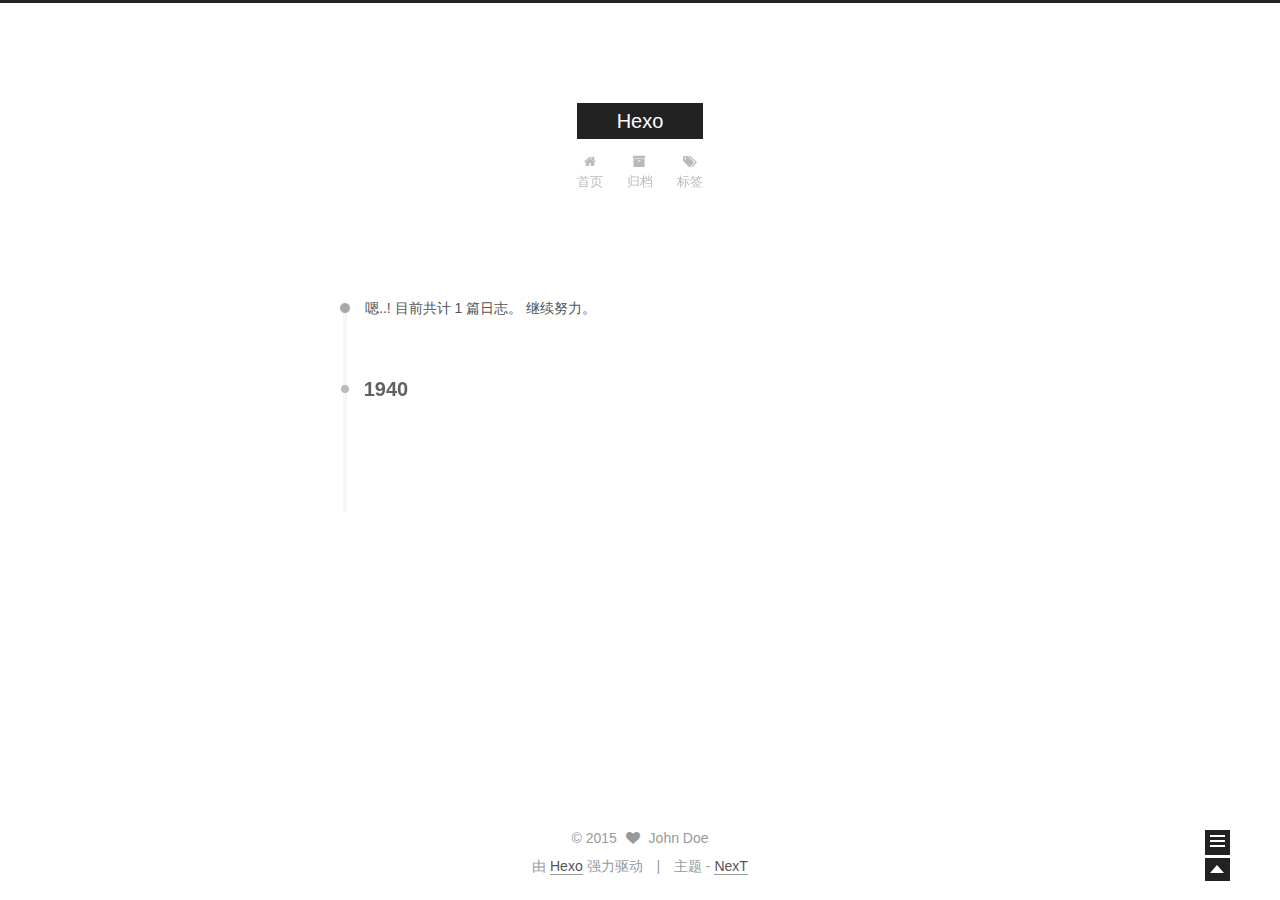
==== archives/index.html @ 6d425afc "Site updated: 2015-11-04 15:20:07" ====
<!doctype html>
<html class="theme-next   use-motion ">
<head>
  <meta charset="UTF-8"/>
<meta http-equiv="X-UA-Compatible" content="IE=edge,chrome=1" />
<meta name="viewport" content="width=device-width, initial-scale=1, maximum-scale=1"/>



<meta http-equiv="Cache-Control" content="no-transform" />
<meta http-equiv="Cache-Control" content="no-siteapp" />












  <link href="/vendors/fancybox/source/jquery.fancybox.css?v=2.1.5" rel="stylesheet" type="text/css"/>




  
    <link href='//fonts.lug.ustc.edu.cn/css?family=Lato:300,400,700,400italic&subset=latin,latin-ext' rel='stylesheet' type='text/css'>
  



<link href="/vendors/font-awesome/css/font-awesome.min.css?v=4.4.0" rel="stylesheet" type="text/css" />

<link href="/css/main.css?v=0.4.5.2" rel="stylesheet" type="text/css" />


  <meta name="keywords" content="Hexo, NexT" />








  <link rel="shortcut icon" type="image/x-icon" href="/favicon.ico?v=0.4.5.2" />






<meta name="description">
<meta property="og:type" content="website">
<meta property="og:title" content="Hexo">
<meta property="og:url" content="http://yoursite.com/archives/index.html">
<meta property="og:site_name" content="Hexo">
<meta property="og:description">
<meta name="twitter:card" content="summary">
<meta name="twitter:title" content="Hexo">
<meta name="twitter:description">



<script type="text/javascript" id="hexo.configuration">
  var CONFIG = {
    scheme: '',
    sidebar: 'post',
    motion: true
  };
</script>

  <title> 归档 | Hexo </title>
</head>

<body itemscope itemtype="http://schema.org/WebPage" lang="zh-Hans">

  <!--[if lte IE 8]>
  <div style=' clear: both; height: 59px; padding:0 0 0 15px; position: relative;margin:0 auto;'>
    <a href="http://windows.microsoft.com/en-US/internet-explorer/products/ie/home?ocid=ie6_countdown_bannercode">
      <img src="http://7u2nvr.com1.z0.glb.clouddn.com/picouterie.jpg" border="0" height="42" width="820"
           alt="You are using an outdated browser. For a faster, safer browsing experience, upgrade for free today or use other browser ,like chrome firefox safari."
           style='margin-left:auto;margin-right:auto;display: block;'/>
    </a>
  </div>
<![endif]-->
  






  <div class="container one-column  page-archive ">
    <div class="headband"></div>

    <header id="header" class="header" itemscope itemtype="http://schema.org/WPHeader">
      <div class="header-inner"><div class="site-meta ">
  

  <div class="custom-logo-site-title">
    <a href="/"  class="brand" rel="start">
      <span class="logo-line-before"><i></i></span>
      <span class="site-title">Hexo</span>
      <span class="logo-line-after"><i></i></span>
    </a>
  </div>
  <p class="site-subtitle"></p>
</div>

<div class="site-nav-toggle">
  <button>
    <span class="btn-bar"></span>
    <span class="btn-bar"></span>
    <span class="btn-bar"></span>
  </button>
</div>

<nav class="site-nav">
  

  
    <ul id="menu" class="menu ">
      
        
        <li class="menu-item menu-item-home">
          <a href="/" rel="section">
            
              <i class="menu-item-icon fa fa-home fa-fw"></i> <br />
            
            首页
          </a>
        </li>
      
        
        <li class="menu-item menu-item-archives">
          <a href="/archives" rel="section">
            
              <i class="menu-item-icon fa fa-archive fa-fw"></i> <br />
            
            归档
          </a>
        </li>
      
        
        <li class="menu-item menu-item-tags">
          <a href="/tags" rel="section">
            
              <i class="menu-item-icon fa fa-tags fa-fw"></i> <br />
            
            标签
          </a>
        </li>
      

      
      
    </ul>
  

  
</nav>

 </div>
    </header>

    <main id="main" class="main">
      <div class="main-inner">
        <div id="content" class="content">
          

  <section id="posts" class="posts-collapse">
    <span class="archive-move-on"></span>

    <span class="archive-page-counter">
      
      
      
        
      
      嗯..! 目前共计 1 篇日志。 继续努力。
    </span>

    

      
      
      

      
        
        <div class="collection-title">
          <h2 class="archive-year motion-element" id="archive-year-1940">1940</h2>
        </div>
      
      

      

  <article class="post post-type-normal" itemscope itemtype="http://schema.org/Article">
    <header class="post-header">

      <h1 class="post-title">
        
            <a class="post-title-link" href="/1940/10/24/hello-world/" itemprop="url">
              
                <span itemprop="name">Hello World</span>
              
            </a>
        
      </h1>

      <div class="post-meta">
        <time class="post-time" itemprop="dateCreated"
              datetime="1940-10-24T10:26:18+08:00"
              content="1940-10-24" >
          10-24
        </time>
      </div>

    </header>
  </article>



    

  </section>

  



        </div>

        


        

      </div>

      
        
  
  <div class="sidebar-toggle">
    <div class="sidebar-toggle-line-wrap">
      <span class="sidebar-toggle-line sidebar-toggle-line-first"></span>
      <span class="sidebar-toggle-line sidebar-toggle-line-middle"></span>
      <span class="sidebar-toggle-line sidebar-toggle-line-last"></span>
    </div>
  </div>

  <aside id="sidebar" class="sidebar">
    <div class="sidebar-inner">

      

      

      <section class="site-overview sidebar-panel  sidebar-panel-active ">
        <div class="site-author motion-element" itemprop="author" itemscope itemtype="http://schema.org/Person">
          <img class="site-author-image" src="/images/default_avatar.jpg" alt="John Doe" itemprop="image"/>
          <p class="site-author-name" itemprop="name">John Doe</p>
        </div>
        <p class="site-description motion-element" itemprop="description"></p>
        <nav class="site-state motion-element">
          <div class="site-state-item site-state-posts">
            <a href="/archives">
              <span class="site-state-item-count">1</span>
              <span class="site-state-item-name">日志</span>
            </a>
          </div>

          <div class="site-state-item site-state-categories">
            
              <span class="site-state-item-count">0</span>
              <span class="site-state-item-name">分类</span>
              
          </div>

          <div class="site-state-item site-state-tags">
            <a href="/tags">
              <span class="site-state-item-count">0</span>
              <span class="site-state-item-name">标签</span>
              </a>
          </div>

        </nav>

        

        <div class="links-of-author motion-element">
          
        </div>

        
        

        <div class="links-of-author motion-element">
          
        </div>

      </section>

      

    </div>
  </aside>


      
    </main>

    <footer id="footer" class="footer">
      <div class="footer-inner">
        <div class="copyright" >
  
  &copy; 
  <span itemprop="copyrightYear">2015</span>
  <span class="with-love">
    <i class="icon-next-heart fa fa-heart"></i>
  </span>
  <span class="author" itemprop="copyrightHolder">John Doe</span>
</div>

<div class="powered-by">
  由 <a class="theme-link" href="http://hexo.io">Hexo</a> 强力驱动
</div>

<div class="theme-info">
  主题 -
  <a class="theme-link" href="https://github.com/iissnan/hexo-theme-next">
    NexT
  </a>
</div>



      </div>
    </footer>

    <div class="back-to-top"></div>
  </div>

  <script type="text/javascript" src="/vendors/jquery/index.js?v=2.1.3"></script>

  
  
  
    <script type="text/javascript">
      postMotionOptions = {stagger: 100, drag: true};
    </script>
  


  
    
    

  


  

  
  <script type="text/javascript" src="/vendors/fancybox/source/jquery.fancybox.pack.js"></script>
  <script type="text/javascript" src="/js/fancy-box.js?v=0.4.5.2"></script>


  <script type="text/javascript" src="/js/helpers.js?v=0.4.5.2"></script>
  <script type="text/javascript" src="/vendors/velocity/velocity.min.js"></script>
<script type="text/javascript" src="/vendors/velocity/velocity.ui.min.js"></script>

<script type="text/javascript" src="/js/motion.js?v=0.4.5.2" id="motion.global"></script>


  <script type="text/javascript" src="/vendors/fastclick/lib/fastclick.min.js?v=1.0.6"></script>
  <script type="text/javascript" src="/vendors/jquery_lazyload/jquery.lazyload.js?v=1.9.7"></script>

  
  
    <script type="text/javascript" id="motion.page.archive">
      $('.archive-year').velocity('transition.slideLeftIn');
    </script>
  


  <script type="text/javascript" src="/js/bootstrap.js"></script>

  
  

  
  

</body>
</html>
---- css/main.css ----
/* normalize.css v3.0.2 | MIT License | git.io/normalize */
html {
  font-family: sans-serif; /* 1 */
  -ms-text-size-adjust: 100%; /* 2 */
  -webkit-text-size-adjust: 100%; /* 2 */
}
body {
  margin: 0;
}
article,
aside,
details,
figcaption,
figure,
footer,
header,
hgroup,
main,
menu,
nav,
section,
summary {
  display: block;
}
audio,
canvas,
progress,
video {
  display: inline-block; /* 1 */
  vertical-align: baseline; /* 2 */
}
audio:not([controls]) {
  display: none;
  height: 0;
}
[hidden],
template {
  display: none;
}
a {
  background-color: transparent;
}
a:active,
a:hover {
  outline: 0;
}
abbr[title] {
  border-bottom: 1px dotted;
}
b,
strong {
  font-weight: bold;
}
dfn {
  font-style: italic;
}
h1 {
  font-size: 2em;
  margin: 0.67em 0;
}
mark {
  background: #ff0;
  color: #000;
}
small {
  font-size: 80%;
}
sub,
sup {
  font-size: 75%;
  line-height: 0;
  position: relative;
  vertical-align: baseline;
}
sup {
  top: -0.5em;
}
sub {
  bottom: -0.25em;
}
img {
  border: 0;
}
svg:not(:root) {
  overflow: hidden;
}
figure {
  margin: 1em 40px;
}
hr {
  -moz-box-sizing: content-box;
  box-sizing: content-box;
  height: 0;
}
pre {
  overflow: auto;
}
code,
kbd,
pre,
samp {
  font-family: monospace, monospace;
  font-size: 1em;
}
button,
input,
optgroup,
select,
textarea {
  color: inherit; /* 1 */
  font: inherit; /* 2 */
  margin: 0; /* 3 */
}
button {
  overflow: visible;
}
button,
select {
  text-transform: none;
}
button,
html input[type="button"],
input[type="reset"],
input[type="submit"] {
  -webkit-appearance: button; /* 2 */
  cursor: pointer; /* 3 */
}
button[disabled],
html input[disabled] {
  cursor: default;
}
button::-moz-focus-inner,
input::-moz-focus-inner {
  border: 0;
  padding: 0;
}
input {
  line-height: normal;
}
input[type="checkbox"],
input[type="radio"] {
  box-sizing: border-box; /* 1 */
  padding: 0; /* 2 */
}
input[type="number"]::-webkit-inner-spin-button,
input[type="number"]::-webkit-outer-spin-button {
  height: auto;
}
input[type="search"] {
  -webkit-appearance: textfield; /* 1 */
  -moz-box-sizing: content-box;
  -webkit-box-sizing: content-box; /* 2 */
  box-sizing: content-box;
}
input[type="search"]::-webkit-search-cancel-button,
input[type="search"]::-webkit-search-decoration {
  -webkit-appearance: none;
}
fieldset {
  border: 1px solid #c0c0c0;
  margin: 0 2px;
  padding: 0.35em 0.625em 0.75em;
}
legend {
  border: 0; /* 1 */
  padding: 0; /* 2 */
}
textarea {
  overflow: auto;
}
optgroup {
  font-weight: bold;
}
table {
  border-collapse: collapse;
  border-spacing: 0;
}
td,
th {
  padding: 0;
}
::selection {
  background: #262a30;
  color: #fff;
}
body {
  position: relative;
  font-family: Lato, "PingFang SC", "Microsoft YaHei", sans-serif;
  font-size: 14px;
  line-height: 2;
  color: #555;
  background: #fff;
}
@media (max-width: 767px) {
  body {
    padding-right: 0 !important;
  }
}
@media (min-width: 768px) and (max-width: 991px) {
  body {
    padding-right: 0 !important;
  }
}
@media (min-width: 1600px) {
  body {
    font-size: 16px;
  }
}
h1,
h2,
h3,
h4,
h5,
h6 {
  margin: 0;
  padding: 0;
  font-weight: bold;
  line-height: 1;
  font-family: Lato, "PingFang SC", "Microsoft YaHei", sans-serif;
}
h1 {
  font-size: 22px;
}
@media (max-width: 767px) {
  h1 {
    font-size: 18px;
  }
}
h2 {
  font-size: 20px;
}
@media (max-width: 767px) {
  h2 {
    font-size: 16px;
  }
}
h3 {
  font-size: 18px;
}
@media (max-width: 767px) {
  h3 {
    font-size: 14px;
  }
}
h4 {
  font-size: 16px;
}
@media (max-width: 767px) {
  h4 {
    font-size: 12px;
  }
}
h5 {
  font-size: 14px;
}
@media (max-width: 767px) {
  h5 {
    font-size: 10px;
  }
}
h6 {
  font-size: 12px;
}
@media (max-width: 767px) {
  h6 {
    font-size: 8px;
  }
}
p {
  margin: 0 0 25px 0;
}
a {
  color: #555;
  text-decoration: none;
  border-bottom: 1px solid #999;
}
a:hover {
  color: #222;
  border-bottom-color: #222;
}
ul {
  list-style: none;
}
blockquote {
  margin: 0;
  padding: 0;
}
img {
  display: block;
  margin: auto 0;
  max-width: 100%;
  height: auto;
}
h2,
h3,
h4,
h5,
h6 {
  margin: 20px 0 15px;
}
ul {
  list-style: square;
}
a {
  word-wrap: break-word;
}
hr {
  margin: 40px 0;
  height: 3px;
  border: none;
  background-color: #ddd;
  background-image: repeating-linear-gradient(-45deg, #fff, #fff 4px, transparent 4px, transparent 8px);
}
blockquote {
  padding: 0 15px;
  color: #666;
  border-left: 4px solid #ddd;
}
blockquote cite::before {
  content: "-";
  padding: 0 5px;
}
dt {
  font-weight: 700;
}
dd {
  margin: 0;
  padding: 0;
}
.pullquote {
  width: 45%;
}
.pullquote.left {
  float: left;
  margin-left: 5px;
  margin-right: 10px;
}
.pullquote.right {
  float: right;
  margin-left: 10px;
  margin-right: 5px;
}
.highlight table,
.gist table {
  width: auto;
}
.highlight table td,
.gist table td {
  border: none;
}
.highlight a,
.gist a {
  color: #222 !important;
  text-decoration: none !important;
}
.video-container {
  position: relative;
  padding-top: 60%;
  height: 0;
  overflow: hidden;
}
.video-container iframe,
.video-container object,
.video-container embed {
  position: absolute;
  top: 0;
  left: 0;
  width: 100%;
  height: 100%;
}
table {
  margin: 20px 0;
  width: 100%;
  border-collapse: collapse;
  border-spacing: 0;
  border: 1px solid #ddd;
  font-size: 14px;
}
table>tbody>tr:nth-of-type(odd) {
  background-color: #f9f9f9;
}
table>tbody>tr:hover {
  background-color: #f5f5f5;
}
caption,
th,
td {
  padding: 8px;
  text-align: left;
  vertical-align: middle;
  font-weight: normal;
}
th,
td {
  border-bottom: 3px solid #ddd;
  border-right: 1px solid #eee;
}
th {
  padding-bottom: 10px;
  font-weight: 700;
}
td {
  border-bottom-width: 1px;
}
.text-left {
  text-align: left;
}
.text-center {
  text-align: center;
}
.text-right {
  text-align: right;
}
.text-justify {
  text-align: justify;
}
.text-nowrap {
  white-space: nowrap;
}
.text-lowercase {
  text-transform: lowercase;
}
.text-uppercase {
  text-transform: uppercase;
}
.text-capitalize {
  text-transform: capitalize;
}
.center-block {
  display: block;
  margin-left: auto;
  margin-right: auto;
}
.clearfix:before,
.clearfix:after {
  content: " ";
  display: table;
}
.clearfix:after {
  clear: both;
}
.full-image.full-image.full-image {
  border: none;
  max-width: 100%;
  width: auto;
  margin: 0;
}
@media (min-width: 992px) {
  .full-image.full-image.full-image {
    max-width: none;
    width: 126%;
    margin: 0 -13%;
  }
}
.use-motion .motion-element {
  opacity: 0;
}
pre,
.highlight {
  background: #f7f7f7;
  margin: 20px 0;
  padding: 15px;
  overflow: auto;
  font-size: 13px;
  color: #4d4d4c;
  line-height: 1.6;
}
.highlight .gutter pre,
.gist .gist-file .gist-data .line-numbers {
  color: #666;
}
pre,
code {
  font-family: "Input Mono", "PT Mono", Consolas, Monaco, Menlo, monospace;
}
code {
  word-break: break-all;
  background: #eee;
  text-shadow: 0 1px #fff;
  padding: 0 0.3em;
}
pre code {
  background: none;
  text-shadow: none;
  padding: 0;
}
.highlight pre {
  border: none;
  margin: 0;
  padding: 1px;
}
.highlight table {
  margin: 0;
  width: auto;
  border: none;
}
.highlight td {
  border: none;
  padding: 0;
}
.highlight figcaption {
  font-size: 0.85em;
  color: #8e908c;
  line-height: 1em;
  margin-bottom: 1em;
}
.highlight figcaption:before,
.highlight figcaption:after {
  content: " ";
  display: table;
}
.highlight figcaption:after {
  clear: both;
}
.highlight figcaption a {
  float: right;
}
.highlight .gutter pre {
  text-align: right;
  padding-right: 20px;
}
.highlight .line {
  height: 20px;
}
.gist {
  margin: 20px 0;
  border-style: solid;
  border-color: #ccc;
  border-width: 1px 0;
  background: #f7f7f7;
  padding: 15px 40px 15px 15px;
}
.gist .gist-file {
  border: none;
  font-family: "Input Mono", "PT Mono", Consolas, Monaco, Menlo, monospace;
  margin: 0;
}
.gist .gist-file .gist-data {
  background: none;
  border: none;
}
.gist .gist-file .gist-data .line-numbers {
  background: none;
  border: none;
  padding: 0 20px 0 0;
}
.gist .gist-file .gist-data .line-data {
  padding: 0 !important;
}
.gist .gist-file .highlight {
  margin: 0;
  padding: 0;
  border: none;
}
.gist .gist-file .gist-meta {
  background: #f7f7f7;
  color: #8e908c;
  font: 13px Lato, "PingFang SC", "Microsoft YaHei", sans-serif;
  text-shadow: 0 0;
  padding: 0;
  margin-top: 1em;
  margin-left: 40px;
}
.gist .gist-file .gist-meta a {
  color: color-link;
  font-weight: normal;
}
.gist .gist-file .gist-meta a:hover {
  text-decoration: underline;
}
pre .comment {
  color: #8e908c;
}
pre .variable,
pre .attribute,
pre .tag,
pre .regexp,
pre .ruby .constant,
pre .xml .tag .title,
pre .xml .pi,
pre .xml .doctype,
pre .html .doctype,
pre .css .id,
pre .css .class,
pre .css .pseudo {
  color: #c82829;
}
pre .number,
pre .preprocessor,
pre .built_in,
pre .literal,
pre .params,
pre .constant {
  color: #f5871f;
}
pre .ruby .class .title,
pre .css .rules .attribute {
  color: #718c00;
}
pre .string,
pre .value,
pre .inheritance,
pre .header,
pre .ruby .symbol,
pre .xml .cdata {
  color: #718c00;
}
pre .title,
pre .css .hexcolor {
  color: #3e999f;
}
pre .function,
pre .python .decorator,
pre .python .title,
pre .ruby .function .title,
pre .ruby .title .keyword,
pre .perl .sub,
pre .javascript .title,
pre .coffeescript .title {
  color: #4271ae;
}
pre .keyword,
pre .javascript .function {
  color: #8959a8;
}
html,
body {
  height: 100%;
}
.container {
  position: relative;
  min-height: 100%;
}
.header-inner {
  margin: 0 auto;
  padding: 100px 0 70px;
  width: 1200px;
}
.one-column .header-inner {
  width: 700px;
}
@media (min-width: 1600px) {
  .one-column .header-inner {
    width: 900px;
  }
}
.main {
  padding-bottom: 150px;
}
.main-inner {
  margin: 0 auto;
  width: 1200px;
}
.one-column .main-inner {
  width: 700px;
}
@media (min-width: 1600px) {
  .one-column .main-inner {
    width: 900px;
  }
}
.footer {
  position: absolute;
  left: 0;
  bottom: 0;
  width: 100%;
  min-height: 50px;
}
.footer-inner {
  margin: 20px auto;
  width: 1200px;
}
.one-column .footer-inner {
  width: 700px;
}
@media (min-width: 1600px) {
  .one-column .footer-inner {
    width: 900px;
  }
}
.headband {
  height: 3px;
  background: #222;
}
.header {
  background: #fff;
}
.header-inner {
  position: relative;
}
.site-meta {
  margin: 0;
  text-align: center;
}
@media (max-width: 767px) {
  .site-meta {
    text-align: center;
  }
}
.brand {
  position: relative;
  display: inline-block;
  padding: 0 40px;
  color: #fff;
  background: #222;
  border-bottom: none;
  font-family: Lato, "PingFang SC", "Microsoft YaHei", sans-serif;
}
.brand:hover {
  color: #fff;
}
.logo {
  display: inline-block;
  margin-right: 5px;
  line-height: 36px;
  vertical-align: top;
}
.site-title {
  display: inline-block;
  vertical-align: top;
  line-height: 36px;
  font-size: 20px;
  font-weight: normal;
}
.site-subtitle {
  margin-top: 10px;
  font-size: 13px;
  color: #999;
}
.use-motion .brand {
  opacity: 0;
}
.use-motion .logo,
.use-motion .site-title,
.use-motion .site-subtitle {
  opacity: 0;
  position: relative;
  top: -10px;
}
.site-nav-toggle {
  display: none;
  position: absolute;
  top: 10px;
  left: 10px;
}
@media (max-width: 767px) {
  .site-nav-toggle {
    display: block;
  }
}
.site-nav-toggle button {
  margin-top: 2px;
  padding: 9px 10px;
  background: transparent;
  border: none;
}
@media (max-width: 767px) {
  .site-nav {
    display: none;
    margin: 0 -10px;
    padding: 0 10px;
    clear: both;
    border-top: 1px solid #ddd;
  }
}
@media (min-width: 768px) and (max-width: 991px) {
  .site-nav {
    display: block !important;
  }
}
@media (min-width: 992px) {
  .site-nav {
    display: block !important;
  }
}
.menu {
  margin-top: 20px;
  padding-left: 0;
  text-align: center;
}
.menu .menu-item {
  display: inline-block;
  margin: 0 10px;
}
@media screen and (max-width: 767px) {
  .menu .menu-item {
    margin-top: 10px;
  }
}
.menu .menu-item a {
  display: block;
  font-size: 13px;
  text-transform: capitalize;
  line-height: 1.5;
  border-bottom: 1px solid transparent;
  transition-property: border-color;
  transition-duration: 0.2s;
  transition-timing-function: ease-in-out;
  transition-delay: 0s;
}
.menu .menu-item a:hover {
  border-bottom-color: #222;
}
.use-motion .menu-item {
  opacity: 0;
}
.translation {
  margin-top: -20px;
  font-size: 14px;
  color: #999;
}
.post:last-child .post-eof.post-eof.post-eof {
  display: none;
}
.sidebar-toggle {
  position: fixed;
  right: 50px;
  bottom: 45px;
  width: 15px;
  height: 15px;
  padding: 5px;
  background: #222;
  line-height: 0;
  z-index: 1050;
  cursor: pointer;
  -webkit-transform: translateZ(0);
}
@media (min-width: 768px) and (max-width: 991px) {
  .sidebar-toggle {
    display: none;
  }
}
@media (max-width: 767px) {
  .sidebar-toggle {
    display: none;
  }
}
.sidebar-toggle-line {
  position: relative;
  display: inline-block;
  vertical-align: top;
  height: 2px;
  width: 100%;
  background: #fff;
  margin-top: 3px;
}
.sidebar-toggle-line:first-child {
  margin-top: 0;
}
.sidebar {
  width: 0;
  position: fixed;
  right: 0;
  top: 0;
  bottom: 0;
  z-index: 1040;
  box-shadow: inset 0 2px 6px #000;
  background: #222;
  -webkit-transform: translateZ(0);
}
.sidebar a {
  color: #999;
  border-bottom-color: #555;
}
.sidebar a:hover {
  color: #eee;
}
@media (min-width: 768px) and (max-width: 991px) {
  .sidebar {
    display: none !important;
  }
}
@media (max-width: 767px) {
  .sidebar {
    display: none !important;
  }
}
.sidebar-inner {
  position: relative;
  padding: 20px 10px;
  color: #999;
  text-align: center;
}
.site-author-image {
  display: block;
  margin: 0 auto;
  max-width: 96px;
  height: auto;
  border: 2px solid #333;
  padding: 2px;
}
.site-author-name {
  margin: 5px 0 0;
  color: #f5f5f5;
}
.site-description {
  margin-top: 5px;
  font-size: 14px;
  color: #555;
}
.site-state {
  overflow: hidden;
  line-height: 1.4;
}
.site-state-item {
  display: inline-block;
  padding: 0 15px;
  border-left: 1px solid #333;
}
.site-state-item:first-child {
  border-left: none;
}
.site-state-item a {
  border-bottom: none;
}
.site-state-item-count {
  display: block;
  text-align: center;
  font-size: 18px;
}
.site-state-item-name {
  font-size: 13px;
}
.feed-link {
  margin-top: 20px;
}
.feed-link a {
  display: inline-block;
  padding: 0 15px;
  color: #fc6423;
  border: 1px solid #fc6423;
  border-radius: 4px;
}
.feed-link a i {
  color: #fc6423;
  font-size: 14px;
}
.feed-link a:hover {
  color: #fff;
  background: #fc6423;
}
.feed-link a:hover i {
  color: #fff;
}
.links-of-author {
  margin-top: 20px;
}
.links-of-author a {
  display: inline-block;
  vertical-align: middle;
  margin-right: 10px;
  margin-bottom: 10px;
  border-bottom-color: #555;
  font-size: 13px;
}
.links-of-author a:before {
  display: inline-block;
  vertical-align: middle;
  margin-right: 3px;
  content: " ";
  width: 4px;
  height: 4px;
  border-radius: 50%;
  background: #f5f;
}
.sidebar-nav {
  margin: 0 0 20px;
  padding-left: 0;
}
.sidebar-nav li {
  display: inline-block;
  cursor: pointer;
  border-bottom: 1px solid transparent;
  font-size: 15px;
}
.sidebar-nav li:hover {
  color: #f5f5f5;
}
.page-post-detail .sidebar-nav-toc {
  padding: 0 5px;
}
.page-post-detail .sidebar-nav-overview {
  margin-left: 10px;
}
.sidebar-nav .sidebar-nav-active {
  color: #87daff;
  border-bottom-color: #87daff;
}
.sidebar-nav .sidebar-nav-active:hover {
  color: #87daff;
}
.sidebar-panel {
  display: none;
}
.sidebar-panel-active {
  display: block;
}
.post-toc {
  overflow: hidden;
  position: relative;
}
.post-toc-empty {
  font-size: 14px;
  color: #666;
}
.post-toc ol {
  overflow: auto;
  margin: 0;
  padding: 0 10px 10px;
  text-align: left;
  list-style: none;
  font-size: 14px;
}
.post-toc ol a {
  color: #999;
}
.post-toc ol a:hover {
  color: #ccc;
}
.post-toc .nav .nav-child {
  display: none;
}
.post-toc .nav .active > .nav-child {
  display: block;
}
.post-toc .nav .active-current > .nav-child {
  display: block;
}
.post-toc .nav .active-current > .nav-child > .nav-item {
  display: block;
}
.post-toc .nav .active > a {
  color: #ccc;
}
.post-toc .nav .active-current > a {
  color: #87daff;
}
.post-toc .nav .active-current > a:hover {
  color: #87daff;
}
.post-toc-indicator {
  height: 20px;
  text-align: center;
  color: #fff;
  font-size: 14px;
}
.post-toc-indicator-top {
  opacity: 0;
  margin-top: 10px;
}
.post-toc-indicator-bottom {
  position: absolute;
  width: 100%;
}
.footer {
  font-size: 14px;
  color: #999;
}
.footer img {
  border: none;
}
.footer-inner {
  text-align: center;
}
.with-love {
  display: inline-block;
  margin: 0 5px;
}
.powered-by,
.theme-info {
  display: inline-block;
}
.powered-by {
  margin-right: 10px;
}
.powered-by::after {
  content: "|";
  padding-left: 10px;
}
.cc-license {
  margin-top: 10px;
  text-align: center;
}
.cc-license .cc-opacity {
  opacity: 0.7;
  border-bottom: none;
}
.cc-license .cc-opacity:hover {
  opacity: 0.9;
}
.cc-license img {
  display: inline-block;
}
@media (max-width: 767px) {
  body {
    font-size: 14px;
  }
  .header-inner,
  .one-column .header-inner,
  .main-inner,
  .one-column .main-inner,
  .main-inner .content,
  .footer-inner,
  .one-column .footer-inner {
    width: auto;
  }
  .main-inner {
    margin: 20px auto 0;
  }
  .footer-inner {
    padding: 0 10px;
  }
}
.blockquote-center,
.page-home .post-type-quote blockquote,
.page-post-detail .post-type-quote blockquote {
  position: relative;
  margin: 40px 0;
  padding: 0;
  border-left: none;
  text-align: center;
}
.blockquote-center::before,
.page-home .post-type-quote blockquote::before,
.page-post-detail .post-type-quote blockquote::before,
.blockquote-center::after,
.page-home .post-type-quote blockquote::after,
.page-post-detail .post-type-quote blockquote::after {
  position: absolute;
  content: ' ';
  display: block;
  width: 100%;
  height: 24px;
  opacity: 0.2;
  background-repeat: no-repeat;
  background-position: 0 -6px;
  background-size: 22px 22px;
}
.blockquote-center::before,
.page-home .post-type-quote blockquote::before,
.page-post-detail .post-type-quote blockquote::before {
  top: -20px;
  background-image: url("../images/quote-l.svg");
  border-top: 1px solid #ccc;
}
.blockquote-center::after,
.page-home .post-type-quote blockquote::after,
.page-post-detail .post-type-quote blockquote::after {
  bottom: -20px;
  background-image: url("../images/quote-r.svg");
  border-bottom: 1px solid #ccc;
  background-position: 100% 8px;
}
.blockquote-center p,
.page-home .post-type-quote blockquote p,
.page-post-detail .post-type-quote blockquote p,
.blockquote-center div,
.page-home .post-type-quote blockquote div,
.page-post-detail .post-type-quote blockquote div {
  text-align: center;
}
.btn {
  display: inline-block;
  padding: 0 20px;
  font-size: 15px;
  color: #fff;
  background: #222;
  border: 2px solid #222;
  text-decoration: none;
  transition-property: background-color;
  transition-duration: 0.2s;
  transition-timing-function: ease-in-out;
  transition-delay: 0s;
}
.btn:hover {
  border-color: #222;
  color: #222;
  background: #fff;
}
.btn-bar {
  display: block;
  width: 22px;
  height: 2px;
  background: #555;
  border-radius: 1px;
}
.btn-bar+.btn-bar {
  margin-top: 4px;
}
.post-body .fancybox img {
  display: block !important;
  margin: 0 auto;
  cursor: pointer;
  cursor: zoom-out;
  cursor: -webkit-zoom-in;
}
.post-body .image-caption,
.post-body .figure .caption {
  margin: 10px auto 15px;
  text-align: center;
  font-size: 14px;
  color: #999;
  font-weight: bold;
  line-height: 1;
}
.post-sticky-flag {
  display: inline-block;
  font-size: 16px;
  -ms-transform: rotate(30deg);
  transform: rotate(30deg);
}
.posts-expand {
  padding-top: 40px;
}
@media (max-width: 767px) {
  .posts-expand {
    margin: 0 20px;
  }
  .post-body pre,
  .post-body .highlight {
    margin: 0 -20px;
    padding: 10px 20px;
  }
  .post-body pre .gutter pre,
  .post-body .highlight .gutter pre {
    padding-right: 10px;
  }
}
.posts-expand .post-title {
  font-size: 26px;
  text-align: center;
  word-break: break-word;
}
@media (max-width: 767px) {
  .posts-expand .post-title {
    font-size: 22px;
  }
}
.posts-expand .post-title-link {
  display: inline-block;
  position: relative;
  color: #555;
  border-bottom: none;
  line-height: 1.2;
  vertical-align: top;
}
.posts-expand .post-title-link::before {
  content: "";
  position: absolute;
  width: 100%;
  height: 2px;
  bottom: 0;
  left: 0;
  background-color: #000;
  visibility: hidden;
  transform: scaleX(0);
  transition-duration: 0.2s;
  transition-timing-function: ease-in-out;
  transition-delay: 0s;
}
.posts-expand .post-title-link:hover::before {
  visibility: visible;
  transform: scaleX(1);
}
.posts-expand .post-title-link .fa {
  font-size: 16px;
}
.posts-expand .post-meta {
  margin: 3px 0 60px 0;
  color: #999;
  font-size: 12px;
  text-align: center;
}
.posts-expand .post-meta .post-category-list {
  display: inline-block;
  margin: 0;
  padding: 3px;
}
.posts-expand .post-meta .post-category-list-link {
  color: #999;
}
@media (max-width: 767px) {
  .posts-expand .post-comments-count {
    display: none;
  }
}
@media (min-width: 992px) {
  .posts-expand .post-body {
    text-align: justify;
  }
}
.posts-expand .post-body h2,
.posts-expand .post-body h3,
.posts-expand .post-body h4,
.posts-expand .post-body h5,
.posts-expand .post-body h6 {
  padding-top: 10px;
}
.posts-expand .post-body img {
  box-sizing: border-box;
  margin: auto;
  padding: 3px;
  border: 1px solid #ddd;
}
.posts-expand .post-tags {
  margin-top: 40px;
  text-align: center;
}
.posts-expand .post-tags a {
  display: inline-block;
  margin-right: 10px;
  font-size: 13px;
}
.post-nav {
  overflow: hidden;
  margin-top: 60px;
  padding: 10px;
  white-space: nowrap;
  border-top: 1px solid #eee;
}
.post-nav-item {
  display: inline-block;
  width: 50%;
  white-space: normal;
}
.post-nav-item a {
  position: relative;
  display: inline-block;
  line-height: 25px;
  font-size: 14px;
  color: #555;
  border-bottom: none;
}
.post-nav-item a:hover {
  color: #222;
  border-bottom: none;
}
.post-nav-item a:active {
  top: 2px;
}
.post-nav-item a i {
  font-size: 12px;
}
.post-nav-prev {
  text-align: right;
}
.posts-expand .post-eof {
  display: block;
  margin: 160px auto 120px;
  width: 8%;
  height: 1px;
  background: #ccc;
  text-align: center;
}
.post-more-link {
  margin-top: 50px;
}
.posts-expand .fancybox img {
  margin: 0 auto;
}
@media (max-width: 767px) {
  .posts-collapse {
    margin: 0 20px;
  }
  .posts-collapse .post-title,
  .posts-collapse .post-meta {
    display: block;
    width: auto;
    text-align: left;
  }
}
.posts-collapse {
  margin-left: 55px;
}
@media (max-width: 767px) {
  .posts-collapse {
    margin: 0 20px;
  }
}
.posts-collapse .collection-title {
  position: relative;
  margin: 60px 0;
}
.posts-collapse .collection-title h2 {
  margin-left: 20px;
}
.posts-collapse .collection-title small {
  color: #bbb;
}
.posts-collapse .collection-title::before {
  content: " ";
  position: absolute;
  left: 0;
  top: 50%;
  margin-left: -4px;
  margin-top: -4px;
  width: 8px;
  height: 8px;
  background: #bbb;
  border-radius: 50%;
}
.posts-collapse .post {
  margin: 30px 0;
}
.posts-collapse .post-header {
  position: relative;
  transition-duration: 0.2s;
  transition-timing-function: ease-in-out;
  transition-delay: 0s;
  transition-property: border;
  border-bottom: 1px dashed #ccc;
}
.posts-collapse .post-header::before {
  content: " ";
  position: absolute;
  left: 0;
  top: 12px;
  width: 6px;
  height: 6px;
  margin-left: -4px;
  background: #bbb;
  border-radius: 50%;
  border: 1px solid #fff;
  transition-duration: 0.2s;
  transition-timing-function: ease-in-out;
  transition-delay: 0s;
  transition-property: background;
}
.posts-collapse .post-header:hover {
  border-bottom-color: #666;
}
.posts-collapse .post-header:hover::before {
  background: #222;
}
.posts-collapse .post-meta {
  position: absolute;
  font-size: 12px;
  left: 20px;
  top: 5px;
}
.posts-collapse .post-comments-count {
  display: none;
}
.posts-collapse .post-title {
  margin-left: 60px;
  font-size: 16px;
  font-weight: normal;
  font-family: Lato, "PingFang SC", "Microsoft YaHei", sans-serif;
  line-height: inherit;
}
.posts-collapse .post-title::after {
  margin-left: 3px;
  opacity: 0.6;
}
.posts-collapse .post-title a {
  color: #666;
  border-bottom: none;
}
.page-home .post-type-quote .post-header,
.page-post-detail .post-type-quote .post-header,
.page-home .post-type-quote .post-tags,
.page-post-detail .post-type-quote .post-tags {
  display: none;
}
.pagination {
  margin: 120px 0 40px;
  text-align: center;
  border-top: 1px solid #eee;
}
.page-number-basic,
.pagination .prev,
.pagination .next,
.pagination .page-number,
.pagination .space {
  display: inline-block;
  position: relative;
  top: -1px;
  margin: 0 10px;
  padding: 0 10px;
  line-height: 30px;
}
@media (max-width: 767px) {
  .page-number-basic,
  .pagination .prev,
  .pagination .next,
  .pagination .page-number,
  .pagination .space {
    margin: 0 5px;
  }
}
.pagination .prev,
.pagination .next,
.pagination .page-number {
  border-bottom: 0;
  border-top: 1px solid #eee;
  transition-property: border-color;
  transition-duration: 0.2s;
  transition-timing-function: ease-in-out;
  transition-delay: 0s;
}
.pagination .prev:hover,
.pagination .next:hover,
.pagination .page-number:hover {
  border-top-color: #222;
}
.pagination .space {
  padding: 0;
  margin: 0;
}
.pagination .prev {
  margin-left: 0;
}
.pagination .next {
  margin-right: 0;
}
.pagination .page-number.current {
  color: #fff;
  background: #ccc;
  border-top-color: #ccc;
}
@media (max-width: 767px) {
  .pagination {
    border-top: none;
  }
  .pagination .prev,
  .pagination .next,
  .pagination .page-number {
    margin-bottom: 10px;
    border-top: 0;
    border-bottom: 1px solid #eee;
  }
  .pagination .prev:hover,
  .pagination .next:hover,
  .pagination .page-number:hover {
    border-bottom-color: #222;
  }
}
.comments {
  margin: 60px 20px 0;
}
.tag-cloud {
  text-align: center;
}
.tag-cloud a {
  display: inline-block;
  margin: 10px;
}
.post-gallery {
  display: table;
  table-layout: fixed;
  width: 100%;
  border-collapse: separate;
}
.post-gallery-row {
  display: table-row;
}
.post-gallery .post-gallery-img {
  display: table-cell;
  text-align: center;
  vertical-align: middle;
  border: none;
}
.post-gallery .post-gallery-img img {
  max-width: 100%;
  max-height: 100%;
  border: none;
}
.fancybox-close,
.fancybox-close:hover {
  border: none;
}
.post .group-picture img {
  box-sizing: border-box;
  padding: 0 3px;
  border: none;
}
.post .group-picture-row {
  overflow: hidden;
  margin-top: 6px;
}
.post .group-picture-row:first-child {
  margin-top: 0;
}
.post .group-picture-column {
  float: left;
}
.page-post-detail .post-body .group-picture-column {
  float: none;
  margin-top: 10px;
  width: auto !important;
}
.page-post-detail .post-body .group-picture-column img {
  margin: 0 auto;
}
.page-archive .group-picture-container {
  overflow: hidden;
}
.page-archive .group-picture-row {
  float: left;
}
.page-archive .group-picture-row:first-child {
  margin-top: 6px;
}
.page-archive .group-picture-column {
  max-width: 150px;
  max-height: 150px;
}
.back-to-top {
  position: fixed;
  bottom: 19px;
  right: 50px;
  z-index: 1050;
  width: 15px;
  height: 13px;
  padding: 5px;
  background: #222;
  color: #fff;
  cursor: pointer;
  -webkit-transform: translateZ(0);
}
@media (max-width: 767px) {
  .back-to-top {
    display: none;
  }
}
@media (min-width: 768px) and (max-width: 991px) {
  .back-to-top {
    display: none;
  }
}
.back-to-top:before {
  display: block;
  content: " ";
  margin-top: 2px;
  width: 0;
  height: 0;
  border-width: 0 7px 8px 7px;
  border-color: transparent transparent #fff transparent;
  border-style: solid;
}
.theme-next #ds-thread #ds-reset {
  color: #555;
}
.theme-next #ds-thread #ds-reset .ds-replybox {
  margin-bottom: 30px;
}
.theme-next #ds-thread #ds-reset .ds-replybox .ds-avatar,
.theme-next #ds-reset .ds-avatar img {
  box-shadow: none;
}
.theme-next #ds-thread #ds-reset .ds-textarea-wrapper {
  border-color: #c7d4e1;
  background: none;
  border-top-right-radius: 3px;
  border-top-left-radius: 3px;
}
.theme-next #ds-thread #ds-reset .ds-textarea-wrapper textarea {
  height: 60px;
}
.theme-next #ds-reset .ds-rounded-top {
  border-radius: 0;
}
.theme-next #ds-thread #ds-reset .ds-post-toolbar {
  box-sizing: border-box;
  border: 1px solid #c7d4e1;
  background: #f6f8fa;
}
.theme-next #ds-thread #ds-reset .ds-post-options {
  height: 40px;
  border: none;
  background: none;
}
.theme-next #ds-thread #ds-reset .ds-toolbar-buttons {
  top: 11px;
}
.theme-next #ds-thread #ds-reset .ds-sync {
  top: 5px;
}
.theme-next #ds-thread #ds-reset .ds-post-button {
  top: 4px;
  right: 5px;
  width: 90px;
  height: 30px;
  border: 1px solid #c5ced7;
  border-radius: 3px;
  background-image: linear-gradient(#fbfbfc, #f5f7f9);
  color: #60676d;
}
.theme-next #ds-thread #ds-reset .ds-post-button:hover {
  background-position: 0 -30px;
  color: #60676d;
}
.theme-next #ds-thread #ds-reset .ds-comments-info {
  padding: 10px 0;
}
.theme-next #ds-thread #ds-reset .ds-sort {
  display: none;
}
.theme-next #ds-thread #ds-reset li.ds-tab a.ds-current {
  border: none;
  background: #f6f8fa;
  color: #60676d;
}
.theme-next #ds-thread #ds-reset li.ds-tab a.ds-current:hover {
  background-color: #e9f0f7;
  color: #60676d;
}
.theme-next #ds-thread #ds-reset li.ds-tab a {
  border-radius: 2px;
  padding: 5px;
}
.theme-next #ds-thread #ds-reset .ds-login-buttons p {
  color: #999;
  line-height: 36px;
}
.theme-next #ds-thread #ds-reset .ds-login-buttons .ds-service-list li {
  height: 28px;
}
.theme-next #ds-thread #ds-reset .ds-service-list a {
  background: none;
  padding: 5px;
  border: 1px solid;
  border-radius: 3px;
  text-align: center;
}
.theme-next #ds-thread #ds-reset .ds-service-list a:hover {
  color: #fff;
  background: #666;
}
.theme-next #ds-thread #ds-reset .ds-service-list .ds-weibo {
  color: #fc9b00;
  border-color: #fc9b00;
}
.theme-next #ds-thread #ds-reset .ds-service-list .ds-weibo:hover {
  background: #fc9b00;
}
.theme-next #ds-thread #ds-reset .ds-service-list .ds-qq {
  color: #60a3ec;
  border-color: #60a3ec;
}
.theme-next #ds-thread #ds-reset .ds-service-list .ds-qq:hover {
  background: #60a3ec;
}
.theme-next #ds-thread #ds-reset .ds-service-list .ds-renren {
  color: #2e7ac4;
  border-color: #2e7ac4;
}
.theme-next #ds-thread #ds-reset .ds-service-list .ds-renren:hover {
  background: #2e7ac4;
}
.theme-next #ds-thread #ds-reset .ds-service-list .ds-douban {
  color: #37994c;
  border-color: #37994c;
}
.theme-next #ds-thread #ds-reset .ds-service-list .ds-douban:hover {
  background: #37994c;
}
.theme-next #ds-thread #ds-reset .ds-service-list .ds-more-services {
  border: none;
}
.theme-next #ds-thread #ds-reset .ds-service-list .ds-more-services:hover {
  background: none;
}
.theme-next .this_ua {
  background-color: #ccc !important;
  border-radius: 4px;
  padding: 0 5px !important;
  margin: 1px 1px !important;
  border: 1px solid #bbb !important;
  color: #fff;
  display: inline-block !important;
}
.theme-next .this_ua.admin {
  background-color: #d9534f !important;
  border-color: #d9534f !important;
}
.theme-next .this_ua.platform.iOS,
.theme-next .this_ua.platform.Mac,
.theme-next .this_ua.platform.Windows {
  background-color: #39b3d7 !important;
  border-color: #46b8da !important;
}
.theme-next .this_ua.platform.Linux {
  background-color: #3a3a3a !important;
  border-color: #1f1f1f !important;
}
.theme-next .this_ua.platform.Android {
  background-color: #00c47d !important;
  border-color: #01b171 !important;
}
.theme-next .this_ua.browser.Mobile,
.theme-next .this_ua.browser.Chrome {
  background-color: #5cb85c !important;
  border-color: #4cae4c !important;
}
.theme-next .this_ua.browser.Firefox {
  background-color: #f0ad4e !important;
  border-color: #eea236 !important;
}
.theme-next .this_ua.browser.Maxthon,
.theme-next .this_ua.browser.IE {
  background-color: #428bca !important;
  border-color: #357ebd !important;
}
.theme-next .this_ua.browser.baidu,
.theme-next .this_ua.browser.UCBrowser,
.theme-next .this_ua.browser.Opera {
  background-color: #d9534f !important;
  border-color: #d43f3a !important;
}
.theme-next .this_ua.browser.Android,
.theme-next .this_ua.browser.QQBrowser {
  background-color: #78ace9 !important;
  border-color: #4cae4c !important;
}
.post-spread {
  margin-top: 20px;
  text-align: center;
}
.jiathis_style {
  display: inline-block;
}
.jiathis_style a {
  border: none;
}
.use-motion .post {
  opacity: 0;
}
.page-archive .archive-page-counter {
  position: relative;
  top: 3px;
  left: 20px;
}
@media (max-width: 767px) {
  .page-archive .archive-page-counter {
    top: 5px;
  }
}
.page-archive .posts-collapse {
  position: relative;
}
.page-archive .posts-collapse::after {
  top: 20px;
  left: 0;
  margin-left: -2px;
  width: 4px;
  height: 100%;
  background: #f5f5f5;
  z-index: -1;
}
.page-archive .posts-collapse .archive-move-on {
  position: absolute;
  top: 11px;
  left: 0;
  margin-left: -6px;
  width: 10px;
  height: 10px;
  opacity: 0.5;
  background: #555;
  border: 1px solid #fff;
  border-radius: 50%;
}
.page-archive .posts-collapse::before,
.page-archive .posts-collapse::after {
  content: " ";
  position: absolute;
}
.page-post-detail .sidebar-toggle-line {
  background: #87daff;
}
.page-post-detail .comments {
  overflow: hidden;
}
.category-all-page .category-all-title {
  text-align: center;
}
.category-all-page .category-all {
  margin-top: 20px;
}
.category-all-page .category-list {
  margin: 0;
  padding: 0;
  list-style: none;
}
.category-all-page .category-list-item {
  display: inline-block;
  margin: 10px;
}
.category-all-page .category-list-count {
  color: #bbb;
}
.category-all-page .category-list-count:before {
  display: inline;
  content: " (";
}
.category-all-page .category-list-count:after {
  display: inline;
  content: ") ";
}
.custom-logo .site-meta-headline {
  text-align: center;
}
.custom-logo .brand {
  background: none;
}
.custom-logo .site-title {
  margin: 10px auto 0;
  font-size: 24px;
  color: #222;
}
.custom-logo .site-title a {
  border: none;
}
.custom-logo-image {
  margin: 0 auto;
  padding: 5px;
  max-width: 150px;
  background: #fff;
}
@media (max-width: 767px) {
  .site-nav {
    position: absolute;
    left: 0;
    top: 52px;
    margin: 0;
    width: 100%;
    background: #fff;
    border-bottom: 1px solid #ddd;
  }
}
@media (max-width: 767px) {
  .menu {
    text-align: left;
  }
}
@media (max-width: 767px) {
  .menu .menu-item {
    display: block;
    margin-left: 0;
    vertical-align: top;
  }
}
@media (max-width: 767px) {
  .menu .menu-item br {
    display: none;
  }
}
@media (max-width: 767px) {
  .menu .menu-item-icon {
    font-size: 15px;
  }
}
.site-search {
  position: absolute;
  top: 0;
  right: 0;
  font-size: 0;
}
@media (max-width: 767px) {
  .site-search {
    position: static;
  }
}
.site-search form {
  position: relative;
  vertical-align: top;
  background: #222;
  height: 30px;
  z-index: 10;
}
@media (max-width: 767px) {
  .site-search form {
    background: none;
  }
}
.site-search form input {
  border: none;
  color: #ccc;
  background: transparent url("/images/searchicon.png") no-repeat 10px 40%;
  background-size: 15px 15px;
}
@media (max-width: 767px) {
  .site-search form input {
    color: #222;
  }
}
.use-motion .site-search form {
  top: -50px;
}
@media (max-width: 767px) {
  .use-motion .site-search form {
    top: 0 !important;
  }
}
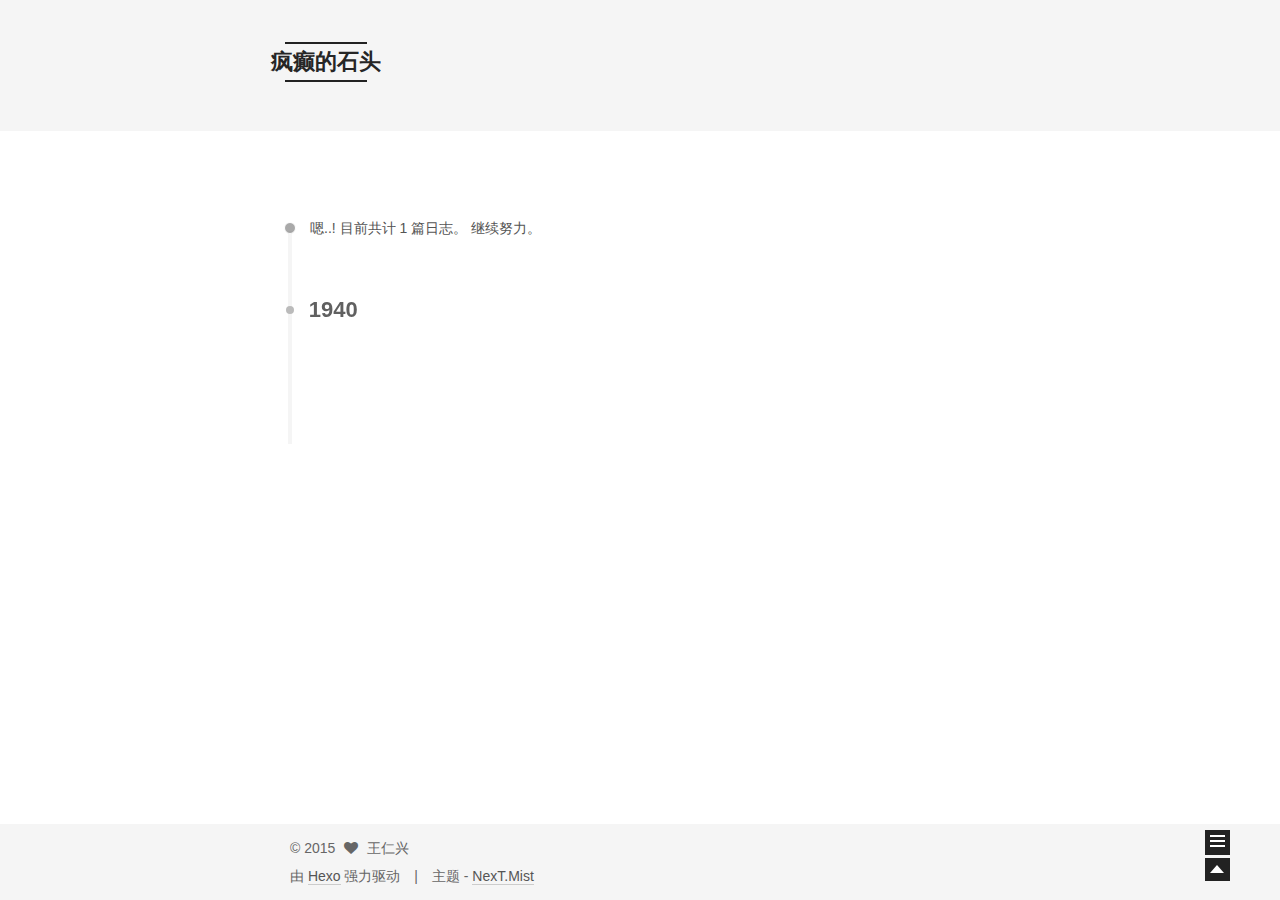
==== commit fd695b42: "Site updated: 2015-11-04 15:29:32" ====
--- a/archives/index.html
+++ b/archives/index.html
@@ -55,25 +55,25 @@
 
 <meta name="description">
 <meta property="og:type" content="website">
-<meta property="og:title" content="Hexo">
+<meta property="og:title" content="疯癫的石头">
 <meta property="og:url" content="http://yoursite.com/archives/index.html">
-<meta property="og:site_name" content="Hexo">
+<meta property="og:site_name" content="疯癫的石头">
 <meta property="og:description">
 <meta name="twitter:card" content="summary">
-<meta name="twitter:title" content="Hexo">
+<meta name="twitter:title" content="疯癫的石头">
 <meta name="twitter:description">
 
 
 
 <script type="text/javascript" id="hexo.configuration">
   var CONFIG = {
-    scheme: '',
+    scheme: 'Mist',
     sidebar: 'post',
     motion: true
   };
 </script>
 
-  <title> 归档 | Hexo </title>
+  <title> 归档 | 疯癫的石头 </title>
 </head>
 
 <body itemscope itemtype="http://schema.org/WebPage" lang="zh-Hans">
@@ -104,7 +104,7 @@
   <div class="custom-logo-site-title">
     <a href="/"  class="brand" rel="start">
       <span class="logo-line-before"><i></i></span>
-      <span class="site-title">Hexo</span>
+      <span class="site-title">疯癫的石头</span>
       <span class="logo-line-after"><i></i></span>
     </a>
   </div>
@@ -263,8 +263,8 @@
 
       <section class="site-overview sidebar-panel  sidebar-panel-active ">
         <div class="site-author motion-element" itemprop="author" itemscope itemtype="http://schema.org/Person">
-          <img class="site-author-image" src="/images/default_avatar.jpg" alt="John Doe" itemprop="image"/>
-          <p class="site-author-name" itemprop="name">John Doe</p>
+          <img class="site-author-image" src="/images/default_avatar.jpg" alt="王仁兴" itemprop="image"/>
+          <p class="site-author-name" itemprop="name">王仁兴</p>
         </div>
         <p class="site-description motion-element" itemprop="description"></p>
         <nav class="site-state motion-element">
@@ -324,7 +324,7 @@
   <span class="with-love">
     <i class="icon-next-heart fa fa-heart"></i>
   </span>
-  <span class="author" itemprop="copyrightHolder">John Doe</span>
+  <span class="author" itemprop="copyrightHolder">王仁兴</span>
 </div>
 
 <div class="powered-by">
@@ -334,7 +334,7 @@
 <div class="theme-info">
   主题 -
   <a class="theme-link" href="https://github.com/iissnan/hexo-theme-next">
-    NexT
+    NexT.Mist
   </a>
 </div>
 
--- a/css/main.css
+++ b/css/main.css
@@ -219,51 +219,51 @@
   font-family: Lato, "PingFang SC", "Microsoft YaHei", sans-serif;
 }
 h1 {
+  font-size: 24px;
+}
+@media (max-width: 767px) {
+  h1 {
+    font-size: 20px;
+  }
+}
+h2 {
   font-size: 22px;
 }
 @media (max-width: 767px) {
-  h1 {
+  h2 {
     font-size: 18px;
   }
 }
-h2 {
+h3 {
   font-size: 20px;
 }
 @media (max-width: 767px) {
-  h2 {
+  h3 {
     font-size: 16px;
   }
 }
-h3 {
+h4 {
   font-size: 18px;
 }
 @media (max-width: 767px) {
-  h3 {
+  h4 {
     font-size: 14px;
   }
 }
-h4 {
+h5 {
   font-size: 16px;
 }
 @media (max-width: 767px) {
-  h4 {
+  h5 {
     font-size: 12px;
   }
 }
-h5 {
+h6 {
   font-size: 14px;
 }
 @media (max-width: 767px) {
-  h5 {
+  h6 {
     font-size: 10px;
-  }
-}
-h6 {
-  font-size: 12px;
-}
-@media (max-width: 767px) {
-  h6 {
-    font-size: 8px;
   }
 }
 p {
@@ -690,7 +690,7 @@
 }
 .site-meta {
   margin: 0;
-  text-align: center;
+  text-align: left;
 }
 @media (max-width: 767px) {
   .site-meta {
@@ -701,13 +701,13 @@
   position: relative;
   display: inline-block;
   padding: 0 40px;
-  color: #fff;
+  color: #222;
   background: #222;
   border-bottom: none;
   font-family: Lato, "PingFang SC", "Microsoft YaHei", sans-serif;
 }
 .brand:hover {
-  color: #fff;
+  color: #222;
 }
 .logo {
   display: inline-block;
@@ -961,7 +961,7 @@
   width: 4px;
   height: 4px;
   border-radius: 50%;
-  background: #f5f;
+  background: #603cf5;
 }
 .sidebar-nav {
   margin: 0 0 20px;
@@ -1370,7 +1370,7 @@
   }
 }
 .posts-collapse {
-  margin-left: 55px;
+  margin-left: 0;
 }
 @media (max-width: 767px) {
   .posts-collapse {
@@ -1897,98 +1897,325 @@
   display: inline;
   content: ") ";
 }
-.custom-logo .site-meta-headline {
-  text-align: center;
-}
-.custom-logo .brand {
+h1,
+h2,
+h3,
+h4,
+h5,
+h6 {
+  margin: 20px 0 10px;
+}
+p {
+  margin: 0 0 25px 0;
+}
+a {
+  border-bottom-color: #ccc;
+}
+hr {
+  margin: 20px 0;
+  height: 2px;
+}
+ul li {
+  list-style: circle;
+}
+.header {
+  background: #f5f5f5;
+}
+.header-inner {
+  margin-bottom: 80px;
+  padding: 40px 0;
+}
+.header-inner:before,
+.header-inner:after {
+  content: " ";
+  display: table;
+}
+.header-inner:after {
+  clear: both;
+}
+@media (max-width: 767px) {
+  .header-inner {
+    margin-bottom: 50px;
+    padding: 10px;
+  }
+}
+.site-meta {
+  float: left;
+  margin-left: -20px;
+}
+@media (max-width: 767px) {
+  .site-meta {
+    margin-left: 10px;
+  }
+}
+.site-meta .brand {
+  padding: 2px 1px;
   background: none;
 }
-.custom-logo .site-title {
-  margin: 10px auto 0;
-  font-size: 24px;
-  color: #222;
-}
-.custom-logo .site-title a {
-  border: none;
-}
-.custom-logo-image {
+@media (max-width: 767px) {
+  .site-meta .brand {
+    display: block;
+  }
+}
+.site-meta .logo {
+  display: none;
+}
+.site-meta .site-title {
+  font-size: 22px;
+  font-weight: bolder;
+}
+@media (max-width: 767px) {
+  .site-meta .site-title {
+    line-height: 34px;
+  }
+}
+.logo-line-before,
+.logo-line-after {
+  display: block;
+  overflow: hidden;
   margin: 0 auto;
-  padding: 5px;
-  max-width: 150px;
-  background: #fff;
-}
-@media (max-width: 767px) {
-  .site-nav {
-    position: absolute;
-    left: 0;
-    top: 52px;
+  width: 75%;
+}
+@media (max-width: 767px) {
+  .logo-line-before,
+  .logo-line-after {
+    display: none;
+  }
+}
+.logo-line-before i,
+.logo-line-after i {
+  position: relative;
+  display: block;
+  height: 2px;
+  background: #222;
+}
+@media (max-width: 767px) {
+  .logo-line-before i,
+  .logo-line-after i {
+    height: 3px;
+  }
+}
+.use-motion .logo-line-before i {
+  left: -100%;
+}
+.use-motion .logo-line-after i {
+  right: -100%;
+}
+.site-subtitle {
+  display: none;
+}
+.site-nav-toggle {
+  position: static;
+  float: right;
+}
+.menu {
+  float: right;
+  margin: 8px 0 0 20px;
+  padding: 0 20px;
+}
+@media (max-width: 767px) {
+  .menu {
     margin: 0;
-    width: 100%;
-    background: #fff;
-    border-bottom: 1px solid #ddd;
-  }
-}
-@media (max-width: 767px) {
-  .menu {
-    text-align: left;
-  }
+    padding: 0;
+  }
+}
+.menu br {
+  display: none;
+}
+.menu .menu-item {
+  margin: 0;
 }
 @media (max-width: 767px) {
   .menu .menu-item {
     display: block;
-    margin-left: 0;
-    vertical-align: top;
-  }
-}
-@media (max-width: 767px) {
-  .menu .menu-item br {
-    display: none;
-  }
-}
-@media (max-width: 767px) {
-  .menu .menu-item-icon {
-    font-size: 15px;
-  }
+  }
+}
+.menu .menu-item a {
+  padding: 5px 10px;
+  background: none;
+  border: none;
+  transition-property: background;
+}
+@media (max-width: 767px) {
+  .menu .menu-item a {
+    text-align: left;
+  }
+}
+.menu .menu-item a:hover {
+  background: #e1e1e1;
+}
+.menu a::before {
+  display: none;
+}
+@media (max-width: 767px) {
+  .menu a::before {
+    display: block;
+  }
+}
+@media (max-width: 767px) {
+  .menu {
+    float: none;
+  }
+}
+.menu-left {
+  float: left;
+}
+@media (max-width: 767px) {
+  .menu-left {
+    float: none;
+  }
+}
+.menu-item-icon {
+  display: none;
+}
+.posts-expand {
+  padding-top: 0;
+}
+.posts-expand .post-title,
+.posts-expand .post-meta {
+  text-align: left;
+}
+@media (max-width: 767px) {
+  .posts-expand .post-title,
+  .posts-expand .post-meta {
+    text-align: center;
+  }
+}
+.posts-expand .post-eof {
+  display: none;
+}
+.posts-expand .post {
+  margin-top: 120px;
+}
+.posts-expand .post:first-child {
+  margin-top: 0;
+}
+.posts-expand .post-meta {
+  margin-top: 5px;
+  margin-bottom: 20px;
+}
+.posts-expand .post-title {
+  position: relative;
+  font-size: 26px;
+  font-weight: 400;
+}
+@media (max-width: 767px) {
+  .posts-expand .post-title {
+    font-size: 20px;
+  }
+}
+@media (min-width: 1600px) {
+  .posts-expand .post-title {
+    font-size: 26px;
+  }
+}
+.posts-expand .post-title:hover:before {
+  background: #222;
+}
+.posts-expand .post-body img {
+  margin: 0;
+}
+.posts-expand .post-tags {
+  text-align: left;
+}
+.posts-expand .post-tags a {
+  padding: 1px 5px;
+  background: #f5f5f5;
+  border-bottom: none;
+}
+.posts-expand .post-tags a:hover {
+  background: #ccc;
+}
+.posts-expand .post-nav {
+  margin-top: 40px;
+}
+.post-more-link {
+  margin-top: 20px;
+  text-align: left;
+}
+.post-more-link a {
+  padding: 0;
+  font-size: 14px;
+  color: #666;
+  background: none;
+  border: none;
+  border-bottom: 2px solid #666;
+  transition-property: border;
+mobie()
+}
+@media (min-width: 1600px) {
+  .post-more-link a {
+    font-size: 16px;
+  }
+}
+.post-more-link a:hover {
+  border-bottom-color: #222;
+}
+.btn {
+  padding: 0 10px;
+  border-width: 2px;
+  border-radius: 0;
+}
+.headband {
+  display: none;
 }
 .site-search {
-  position: absolute;
-  top: 0;
-  right: 0;
-  font-size: 0;
+  float: right;
+  margin-top: 8px;
 }
 @media (max-width: 767px) {
   .site-search {
-    position: static;
-  }
-}
-.site-search form {
-  position: relative;
-  vertical-align: top;
-  background: #222;
-  height: 30px;
-  z-index: 10;
-}
-@media (max-width: 767px) {
-  .site-search form {
-    background: none;
-  }
-}
-.site-search form input {
+    float: none;
+    padding: 0 10px;
+  }
+}
+.site-search input {
+  padding: 3px;
   border: none;
-  color: #ccc;
-  background: transparent url("/images/searchicon.png") no-repeat 10px 40%;
-  background-size: 15px 15px;
-}
-@media (max-width: 767px) {
-  .site-search form input {
-    color: #222;
-  }
-}
-.use-motion .site-search form {
-  top: -50px;
-}
-@media (max-width: 767px) {
-  .use-motion .site-search form {
-    top: 0 !important;
-  }
-}
+  padding-left: 18px;
+  border-radius: 0;
+  width: 140px;
+  background: url("[data-uri]") no-repeat 0 50%;
+  background-size: 12px 12px;
+  outline: none;
+  border-bottom: 1px solid #999;
+  opacity: 0.5;
+}
+.site-search input:focus {
+  opacity: 1;
+}
+.page-post-detail .post-title,
+.page-post-detail .post-meta {
+  text-align: center;
+}
+.page-post-detail .post-title:before {
+  display: none;
+}
+.page-post-detail .post-meta {
+  margin-bottom: 60px;
+}
+.pagination {
+  margin: 120px 0 0;
+  text-align: left;
+}
+@media (max-width: 767px) {
+  .pagination {
+    margin: 80px 10px 0;
+    text-align: center;
+  }
+}
+.footer {
+  margin-top: 80px;
+  padding: 10px 0;
+  background: #f5f5f5;
+  color: #666;
+}
+.footer-inner {
+  margin: 0 auto;
+  text-align: left;
+}
+@media (max-width: 767px) {
+  .footer-inner {
+    text-align: center;
+  }
+}
